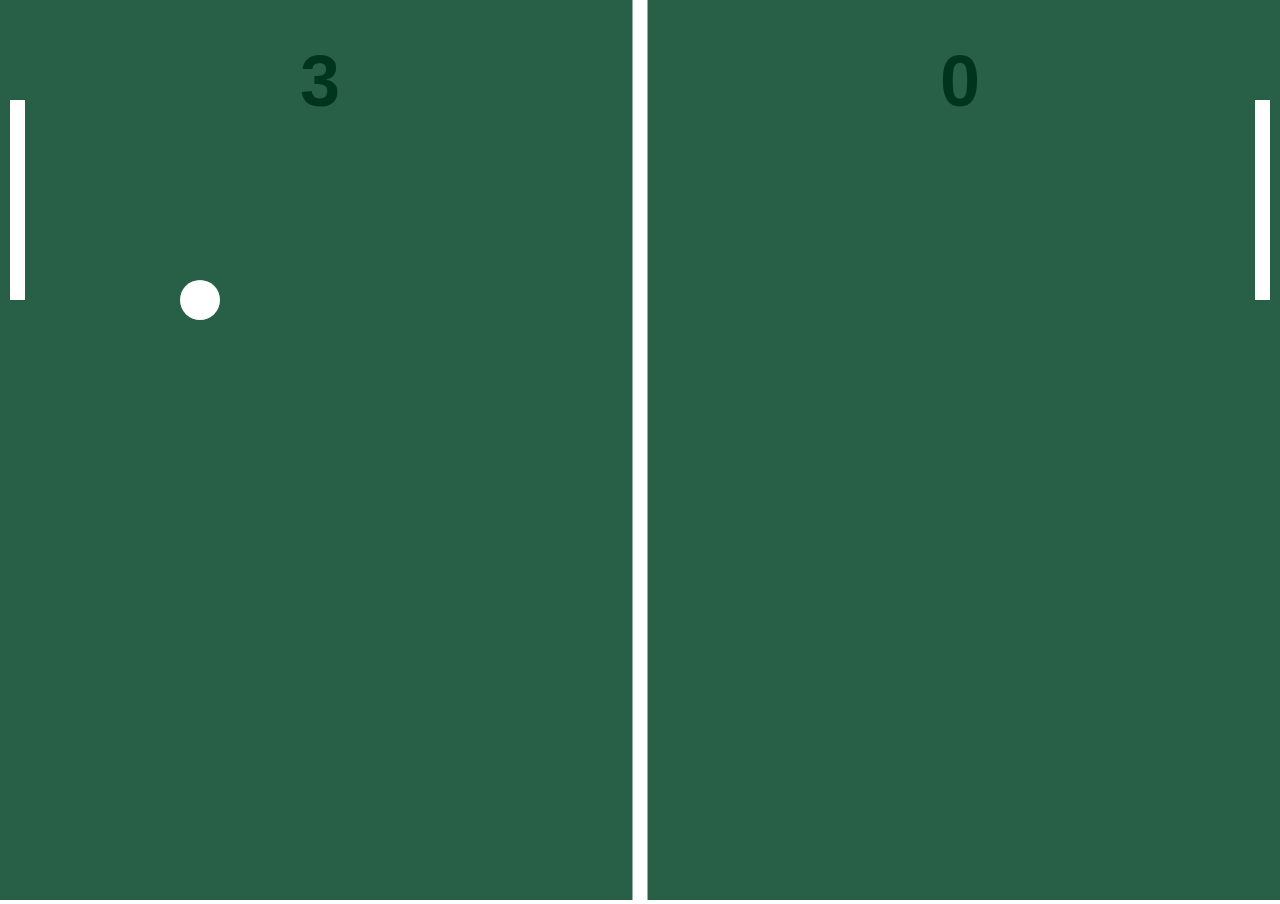
==== index.html @ 746db39a "refactor: adding racket object" ====
<!DOCTYPE html>
<html lang="en">

<head>
  <meta charset="UTF-8">
  <meta name="viewport" content="width=device-width, initial-scale=1.0">
  <title>Jogo Ping-Pong</title>
  <style>
    * {
      overflow: hidden;
      margin: 0;
      padding: 0;
    }
  </style>

</head>

<body>
  <canvas></canvas>
  <script>
    const canvasEl = document.querySelector("canvas"),
      canvasCtx = canvasEl.getContext("2d"),
      gapX = 10

    const field = {
      w: window.innerWidth,
      h: window.innerHeight,
      draw: function () {
        canvasCtx.fillStyle = "#286047"
        canvasCtx.fillRect(0, 0, this.w, this.h)
      }
    }

    const line = {
      w: 15,
      h: field.h,
      draw: function () {
        canvasCtx.fillStyle = "#fff"
        canvasCtx.fillRect(
          field.w / 2 - this.w / 2,
          0,
          this.w,
          this.h
        )
      }
    }

    const leftPaddle = {
      x: gapX,
      y: 100,
      w: line.w,
      h: 200,
      draw: function () {
        canvasCtx.fillStyle = "#fff"
        canvasCtx.fillRect(this.x, this.y, this.w, this.h)
      }
    }

    const rightPaddle = {
      x: field.w - line.w - gapX,
      y: 100,
      w: line.w,
      h: 200,
      draw: function () {
        canvasCtx.fillStyle = "#fff"
        canvasCtx.fillStyle = "#fff"
        canvasCtx.fillRect(this.x, this.y, this.w, this.h)
      }
    }

    function setup() {
      canvasEl.width = canvasCtx.width = field.w
      canvasEl.height = canvasCtx.height = field.h
    }

    function draw() {
      field.draw()
      line.draw()
      leftPaddle.draw()
      rightPaddle.draw()


      // desenha a raquete direita


      //desenha a bolinha
      canvasCtx.beginPath()
      canvasCtx.arc(200, 300, 20, 0, 2 * Math.PI, false)
      canvasCtx.fill()

      // desenhar o placar
      canvasCtx.font = "bold 72px Arial"
      canvasCtx.textAlign = "center"
      canvasCtx.textBaseline = "top"
      canvasCtx.fillStyle = "#01341D"
      canvasCtx.fillText("3", window.innerWidth / 4, 50)
      canvasCtx.fillText(
        "0",
        window.innerWidth / 4 + window.innerWidth / 2,
        50
      )
    }

    setup()
    draw()
  </script>

</body>

</html>
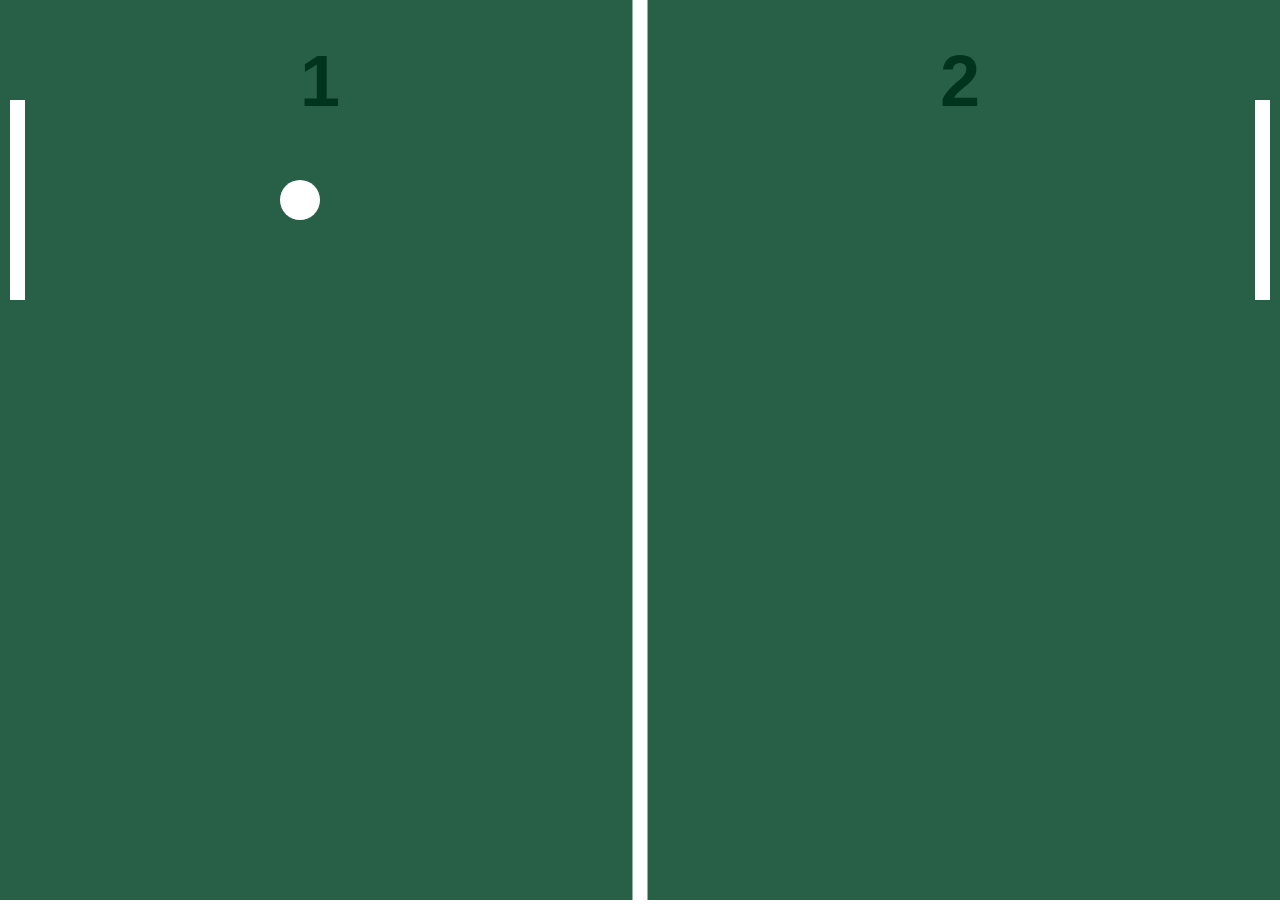
==== commit 512ed6fc: "refactor: adding scoreboard object" ====
--- a/index.html
+++ b/index.html
@@ -63,8 +63,32 @@
       h: 200,
       draw: function () {
         canvasCtx.fillStyle = "#fff"
+        canvasCtx.fillRect(this.x, this.y, this.w, this.h)
+      }
+    }
+
+    const score = {
+      human: 1,
+      computer: 2,
+      draw: function () {
+        canvasCtx.font = "bold 72px Arial"
+        canvasCtx.textAlign = "center"
+        canvasCtx.textBaseline = "top"
+        canvasCtx.fillStyle = "#01341D"
+        canvasCtx.fillText(this.human, field.w / 4, 50)
+        canvasCtx.fillText(this.computer, field.w / 4 + field.w / 2, 50)
+      },
+    }
+
+    const ball = {
+      x: 300,
+      y: 200,
+      r: 20,
+      draw: function () {
         canvasCtx.fillStyle = "#fff"
-        canvasCtx.fillRect(this.x, this.y, this.w, this.h)
+        canvasCtx.beginPath()
+        canvasCtx.arc(this.x, this.y, this.r, 0, 2 * Math.PI, false)
+        canvasCtx.fill()
       }
     }
 
@@ -76,29 +100,13 @@
     function draw() {
       field.draw()
       line.draw()
+
       leftPaddle.draw()
       rightPaddle.draw()
 
+      score.draw()
 
-      // desenha a raquete direita
-
-
-      //desenha a bolinha
-      canvasCtx.beginPath()
-      canvasCtx.arc(200, 300, 20, 0, 2 * Math.PI, false)
-      canvasCtx.fill()
-
-      // desenhar o placar
-      canvasCtx.font = "bold 72px Arial"
-      canvasCtx.textAlign = "center"
-      canvasCtx.textBaseline = "top"
-      canvasCtx.fillStyle = "#01341D"
-      canvasCtx.fillText("3", window.innerWidth / 4, 50)
-      canvasCtx.fillText(
-        "0",
-        window.innerWidth / 4 + window.innerWidth / 2,
-        50
-      )
+      ball.draw()
     }
 
     setup()
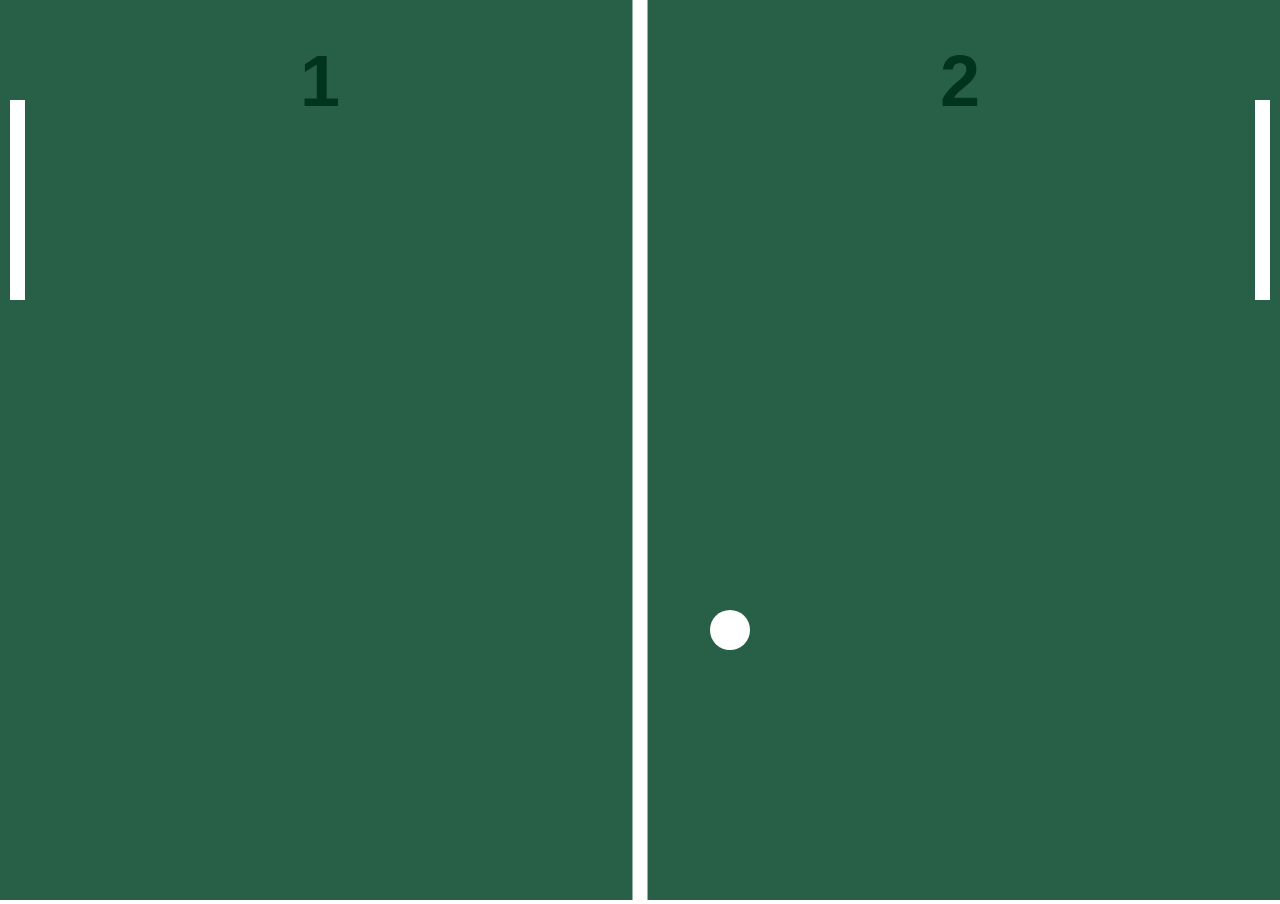
==== commit 862b4d88: "feat:adding animation to the ball" ====
--- a/index.html
+++ b/index.html
@@ -84,11 +84,18 @@
       x: 300,
       y: 200,
       r: 20,
+      speed: 10,
+      _move: function () {
+        this.x += 1 * this.speed
+        this.y += 1 * this.speed
+      },
       draw: function () {
         canvasCtx.fillStyle = "#fff"
         canvasCtx.beginPath()
         canvasCtx.arc(this.x, this.y, this.r, 0, 2 * Math.PI, false)
         canvasCtx.fill()
+
+        this._move()
       }
     }
 
@@ -111,6 +118,8 @@
 
     setup()
     draw()
+
+    window.setInterval(draw, 1000 / 60)
   </script>
 
 </body>
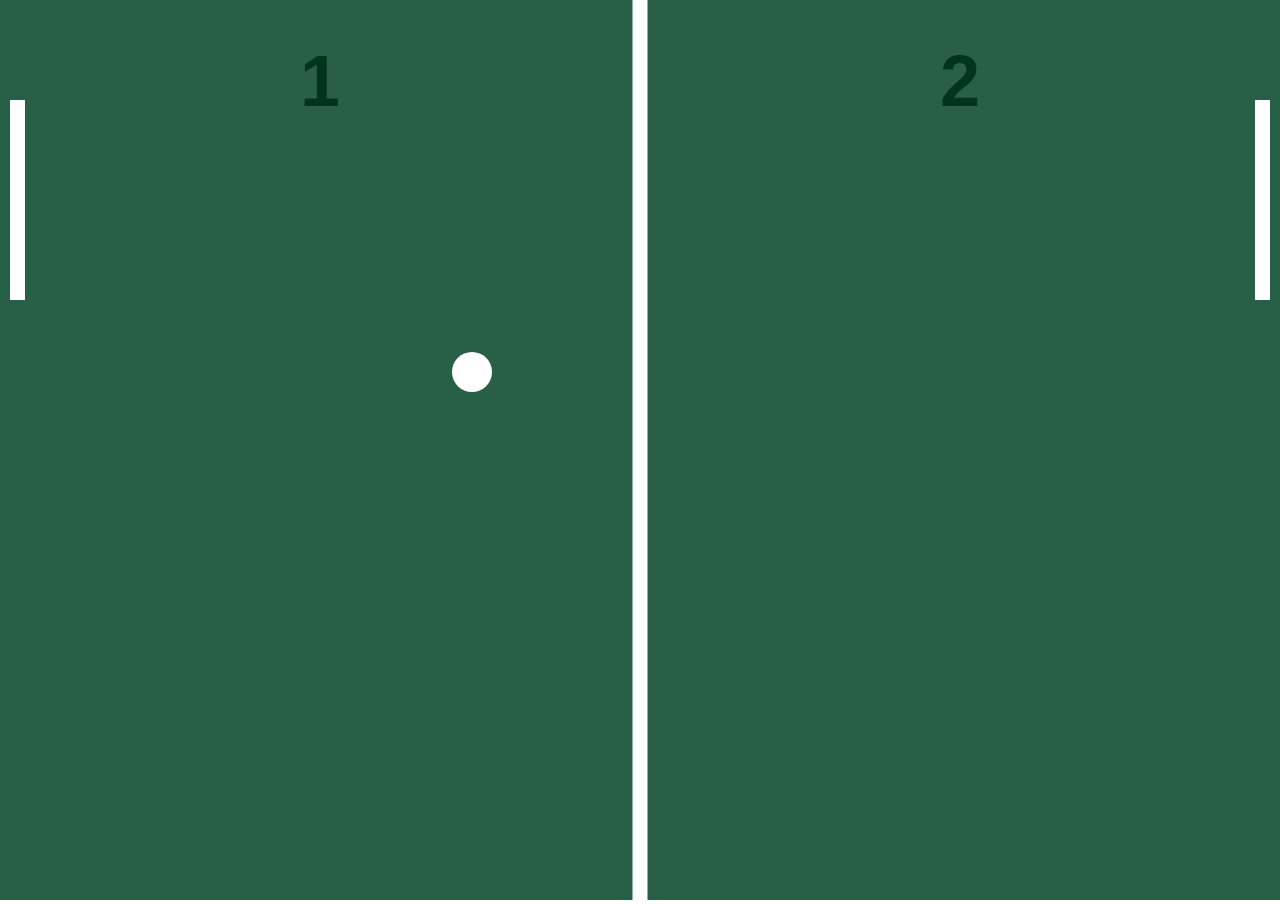
==== commit 29214cc2: "feat:adding smoothing to animation" ====
--- a/index.html
+++ b/index.html
@@ -84,7 +84,7 @@
       x: 300,
       y: 200,
       r: 20,
-      speed: 10,
+      speed: 4,
       _move: function () {
         this.x += 1 * this.speed
         this.y += 1 * this.speed
@@ -116,10 +116,26 @@
       ball.draw()
     }
 
+    window.animateFrame = (function () {
+      return (
+        window.requestAnimationFrame ||
+        window.webkitRequestAnimationFrame ||
+        window.mozRequestAnimationFrame ||
+        window.oRequestAnimationFrame ||
+        window.msRequestAnimationFrame ||
+        function (callback) {
+          return window.setTimeout(callback, 1000 / 60)
+        }
+      )
+    })()
+
+    function main() {
+      animateFrame(main)
+      draw()
+    }
+
     setup()
-    draw()
-
-    window.setInterval(draw, 1000 / 60)
+    main()
   </script>
 
 </body>
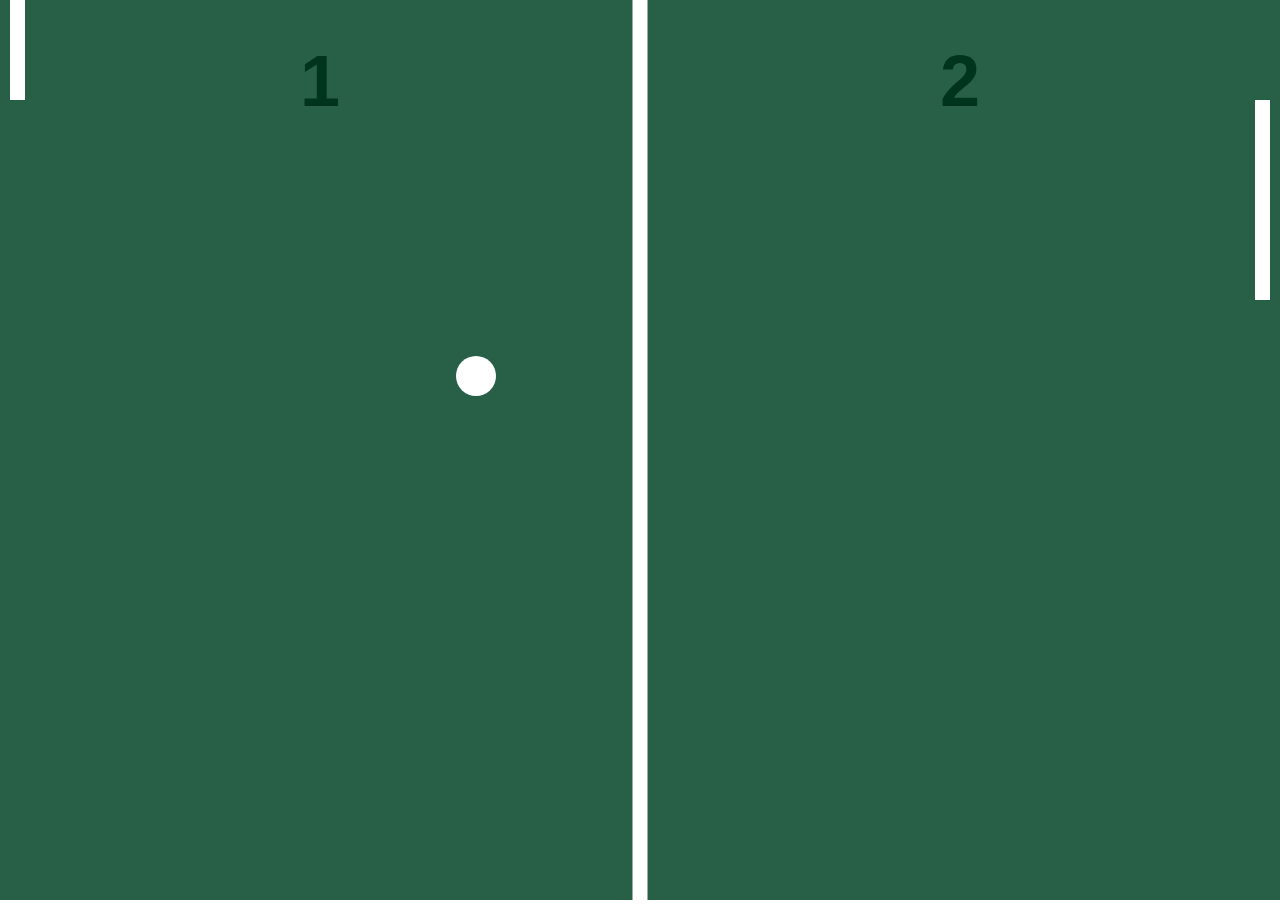
==== commit 7bf37853: "feat: adding animation to left racket" ====
--- a/index.html
+++ b/index.html
@@ -21,6 +21,8 @@
     const canvasEl = document.querySelector("canvas"),
       canvasCtx = canvasEl.getContext("2d"),
       gapX = 10
+
+    const mouse = { x: 0, y: 0 }
 
     const field = {
       w: window.innerWidth,
@@ -47,12 +49,17 @@
 
     const leftPaddle = {
       x: gapX,
-      y: 100,
+      y: 0,
       w: line.w,
       h: 200,
+      _move: function () {
+        this.y = mouse.y - this.h / 2
+      },
       draw: function () {
         canvasCtx.fillStyle = "#fff"
         canvasCtx.fillRect(this.x, this.y, this.w, this.h)
+
+        this._move()
       }
     }
 
@@ -136,6 +143,11 @@
 
     setup()
     main()
+
+    canvasEl.addEventListener("mousemove", function (e) {
+      mouse.x = e.pageX
+      mouse.y = e.pageY
+    })
   </script>
 
 </body>
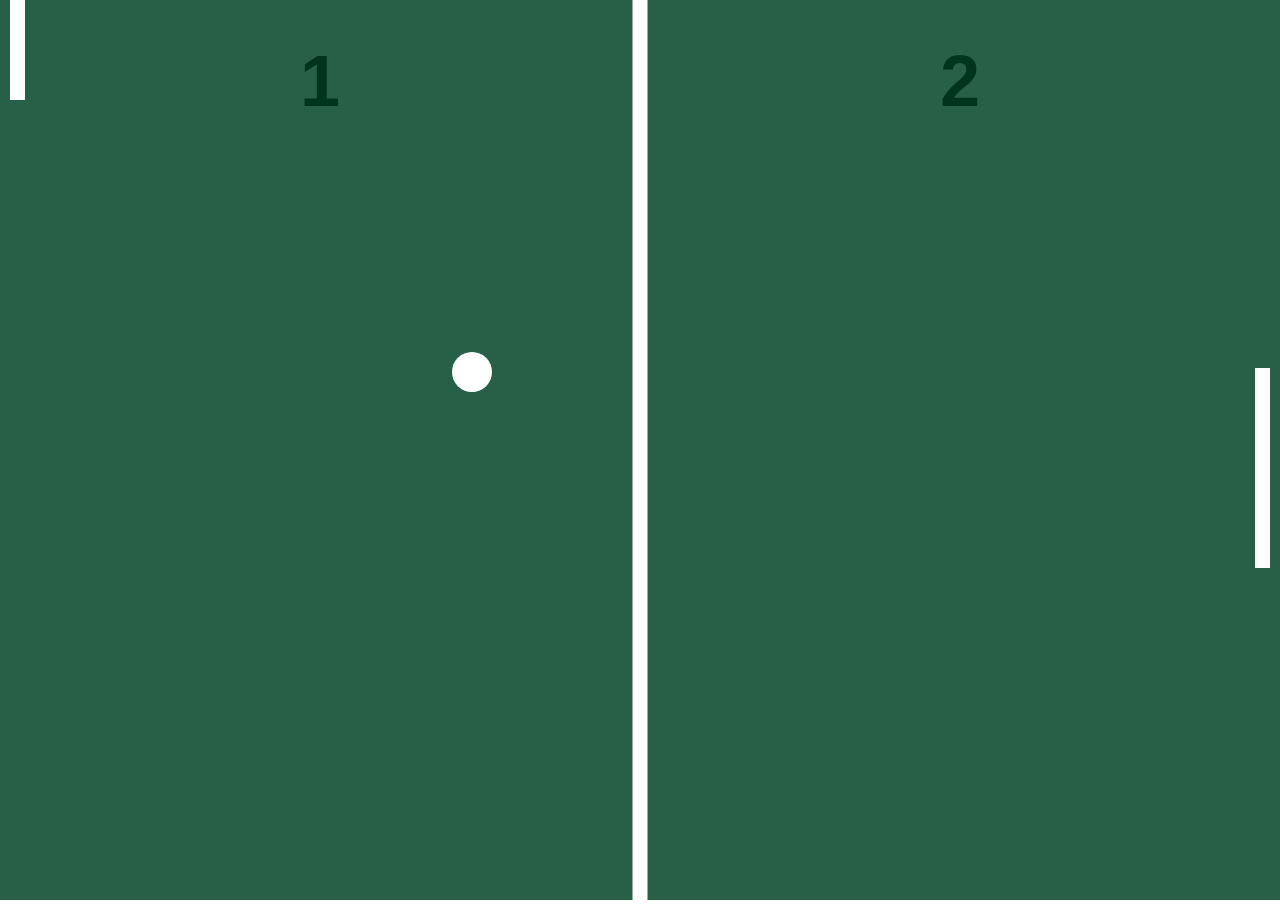
==== commit 5d542662: "feat: adding animation to right racket" ====
--- a/index.html
+++ b/index.html
@@ -68,9 +68,14 @@
       y: 100,
       w: line.w,
       h: 200,
+      _move: function () {
+        this.y = ball.y
+      },
       draw: function () {
         canvasCtx.fillStyle = "#fff"
         canvasCtx.fillRect(this.x, this.y, this.w, this.h)
+
+        this._move()
       }
     }
 
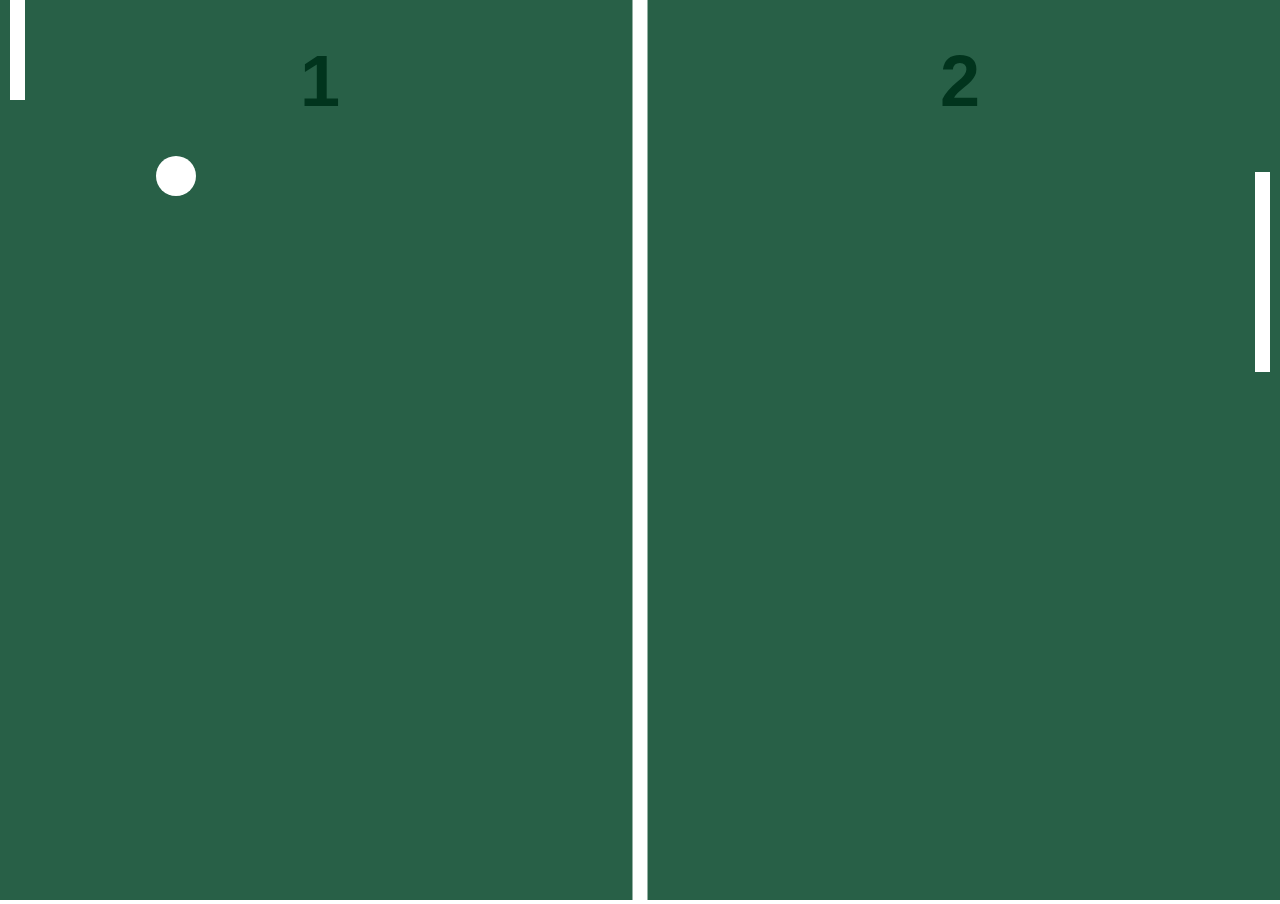
==== commit 1d5c3c0d: "applying the basic rules of hitting on the sides of the field" ====
--- a/index.html
+++ b/index.html
@@ -93,13 +93,29 @@
     }
 
     const ball = {
-      x: 300,
-      y: 200,
+      x: 0,
+      y: 0,
       r: 20,
       speed: 4,
+      directionX: 1,
+      directionY: 1,
+      _calcPosition: function () {
+        if (
+          (this.y - this.r < 0 && this.directionY < 0) ||
+          (this.y > field.h - this.r && this.directionY > 0)
+        ) {
+          this._reverseY()
+        }
+      },
+      _reverseX: function () {
+        this.directionY *= -1
+      },
+      _reverseY: function () {
+        this.directionY *= -1
+      },
       _move: function () {
-        this.x += 1 * this.speed
-        this.y += 1 * this.speed
+        this.x += this.directionX * this.speed
+        this.y += this.directionY * this.speed
       },
       draw: function () {
         canvasCtx.fillStyle = "#fff"
@@ -107,6 +123,7 @@
         canvasCtx.arc(this.x, this.y, this.r, 0, 2 * Math.PI, false)
         canvasCtx.fill()
 
+        this._calcPosition()
         this._move()
       }
     }
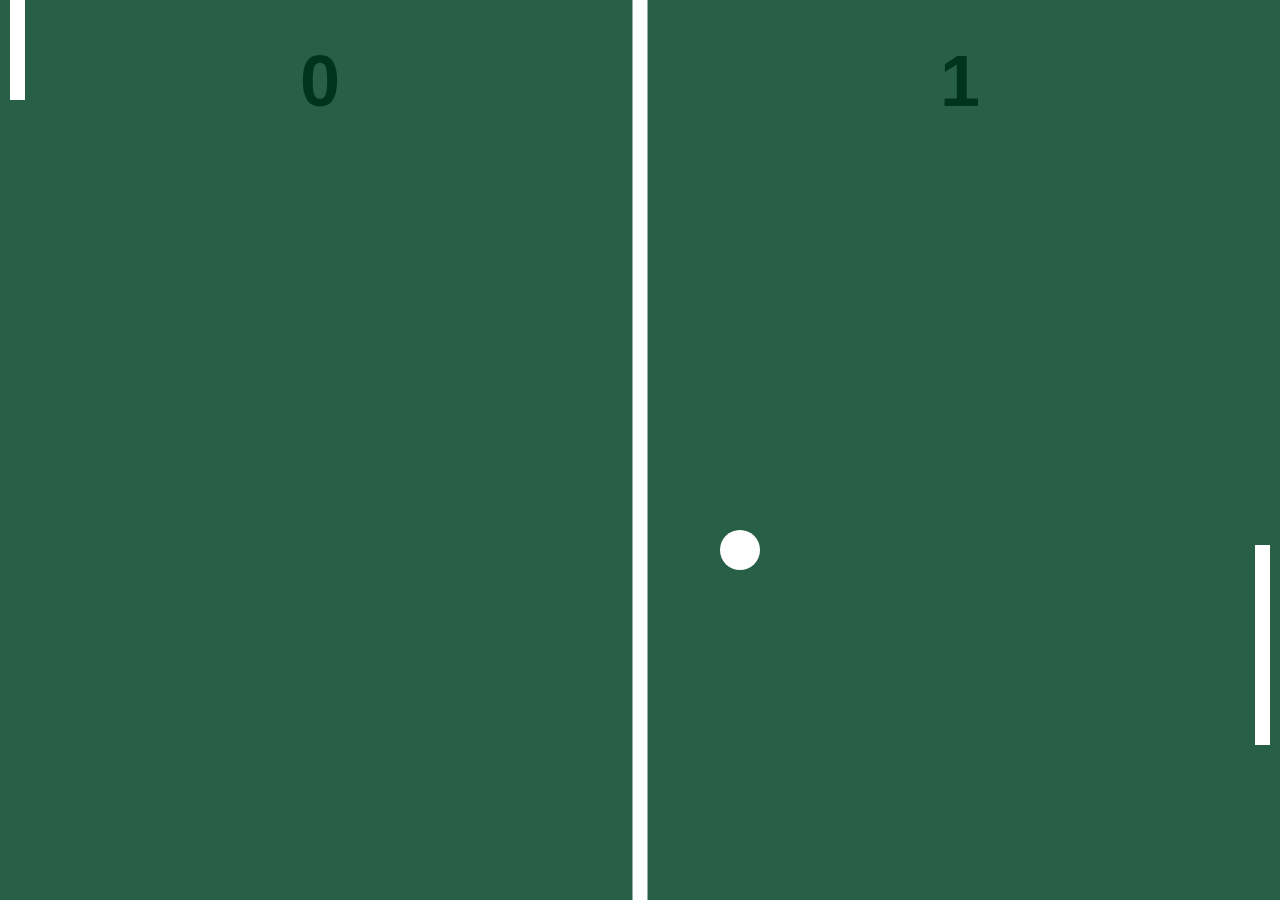
==== commit 2579cf32: "feat: applying the basic player two point rules" ====
--- a/index.html
+++ b/index.html
@@ -12,7 +12,6 @@
       padding: 0;
     }
   </style>
-
 </head>
 
 <body>
@@ -80,8 +79,14 @@
     }
 
     const score = {
-      human: 1,
-      computer: 2,
+      human: 0,
+      computer: 0,
+      increaseHuman: function () {
+        this.human++
+      },
+      increaseComputer: function () {
+        this.computer++
+      },
       draw: function () {
         canvasCtx.font = "bold 72px Arial"
         canvasCtx.textAlign = "center"
@@ -96,22 +101,59 @@
       x: 0,
       y: 0,
       r: 20,
-      speed: 4,
+      speed: 5,
       directionX: 1,
       directionY: 1,
       _calcPosition: function () {
+        // verifica se o jogador 1 fez um ponto (x > largura do campo)
+        if (this.x > field.w - this.r - rightPaddle.w - gapX) {
+          // verifica se a raquete direita está na posição y da bola
+          if (
+            this.y + this.r > rightPaddle.y &&
+            this.y - this.r < rightPaddle.y + rightPaddle.h
+          ) {
+            // rebate a bola intervertendo o sinal de X
+            this._reverseX()
+          } else {
+            // pontuar o jogador 1
+            score.increaseHuman()
+            this._pointUp()
+          }
+        }
+
+        // verifica se o jogador 2 fez um ponto (x < 0)
+        if (this.x < this.r + leftPaddle.w + gapX) {
+          if (this.y + this.r > leftPaddle.y &&
+            this.y - this.r < leftPaddle.y + leftPaddle.h) {
+            this._reverseX()
+          } else {
+            score.increaseComputer()
+            this._pointUp()
+          }
+        }
+
+        // verifica as laterais superior e inferior do campo
         if (
           (this.y - this.r < 0 && this.directionY < 0) ||
           (this.y > field.h - this.r && this.directionY > 0)
         ) {
+          // rebate a bola invertendo o sinal do eixo Y
           this._reverseY()
         }
       },
       _reverseX: function () {
+        // 1 * -1 = -1
+        // -1 * -1 = 1
+        this.directionX *= -1
+      },
+      _reverseY: function () {
+        // 1 * -1 = -1
+        // -1 * -1 = 1
         this.directionY *= -1
       },
-      _reverseY: function () {
-        this.directionY *= -1
+      _pointUp: function () {
+        this.x = field.w / 2
+        this.y = field.h / 2
       },
       _move: function () {
         this.x += this.directionX * this.speed
